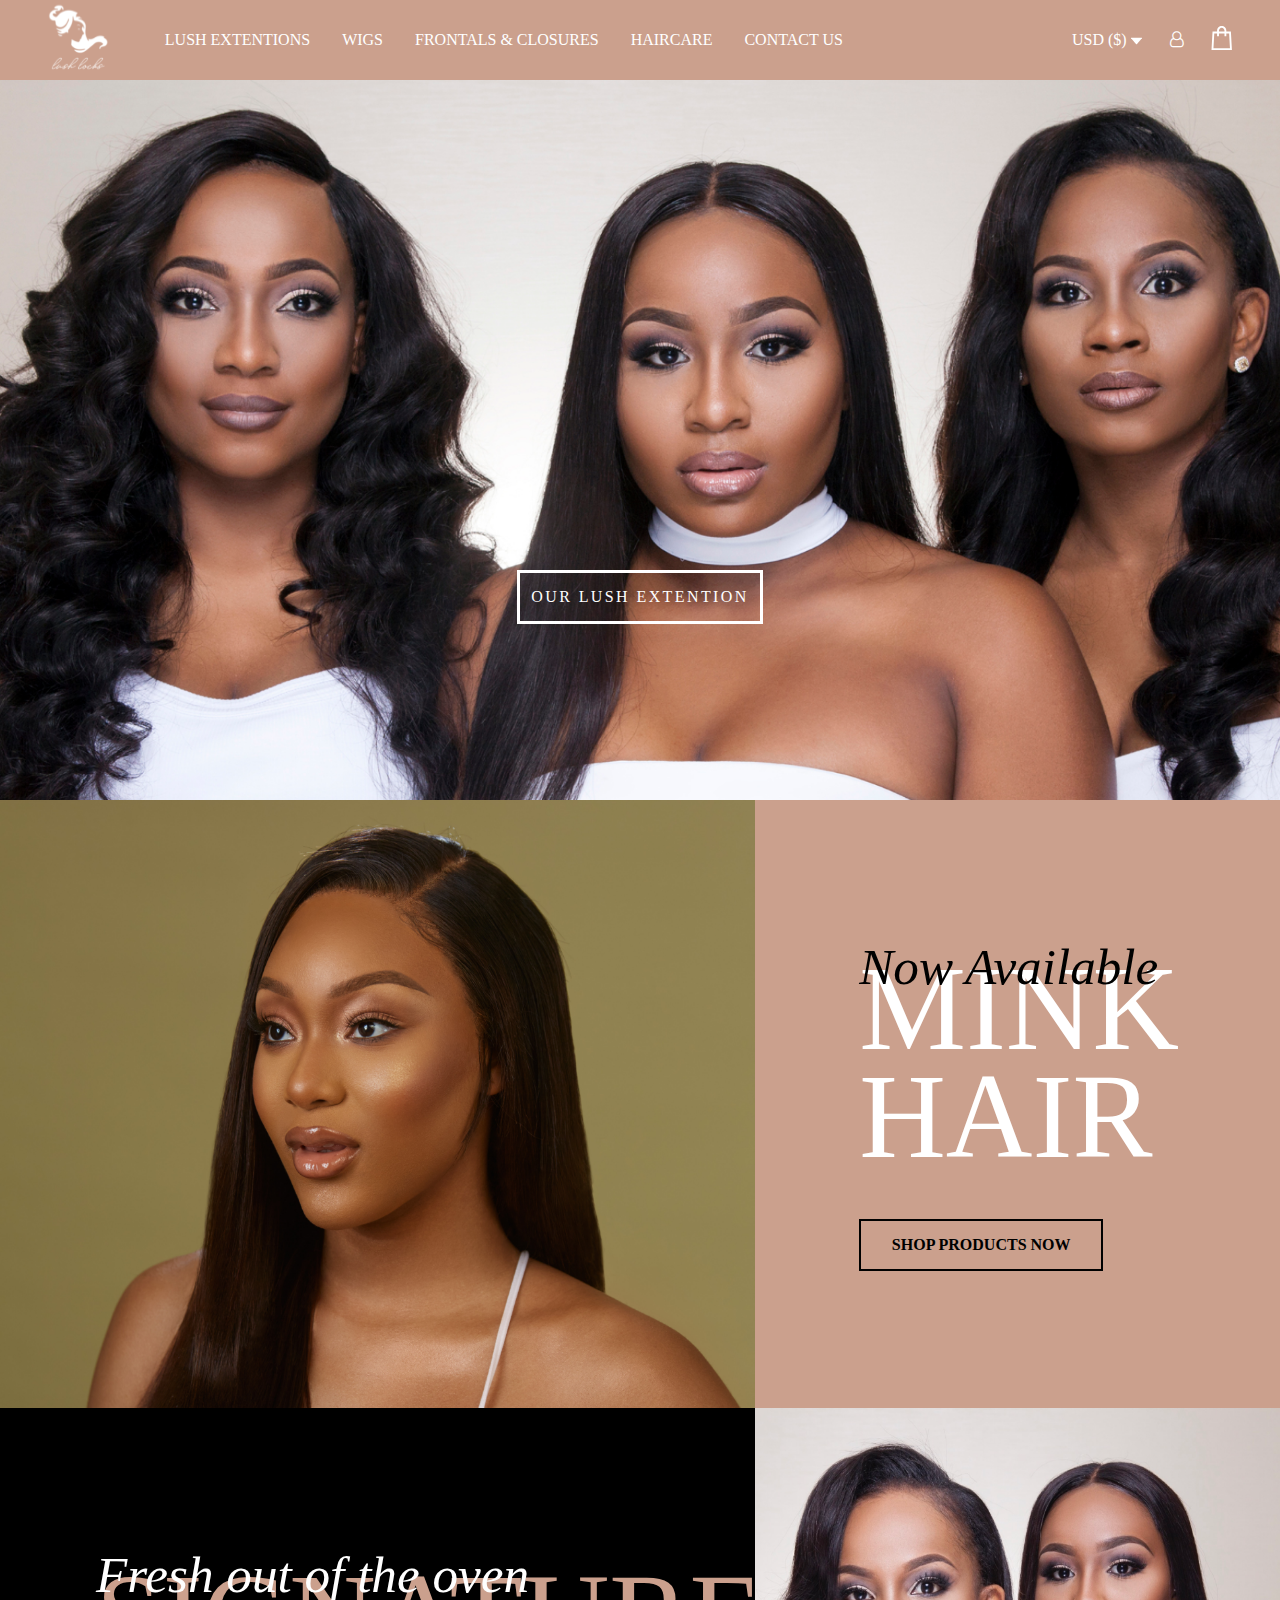
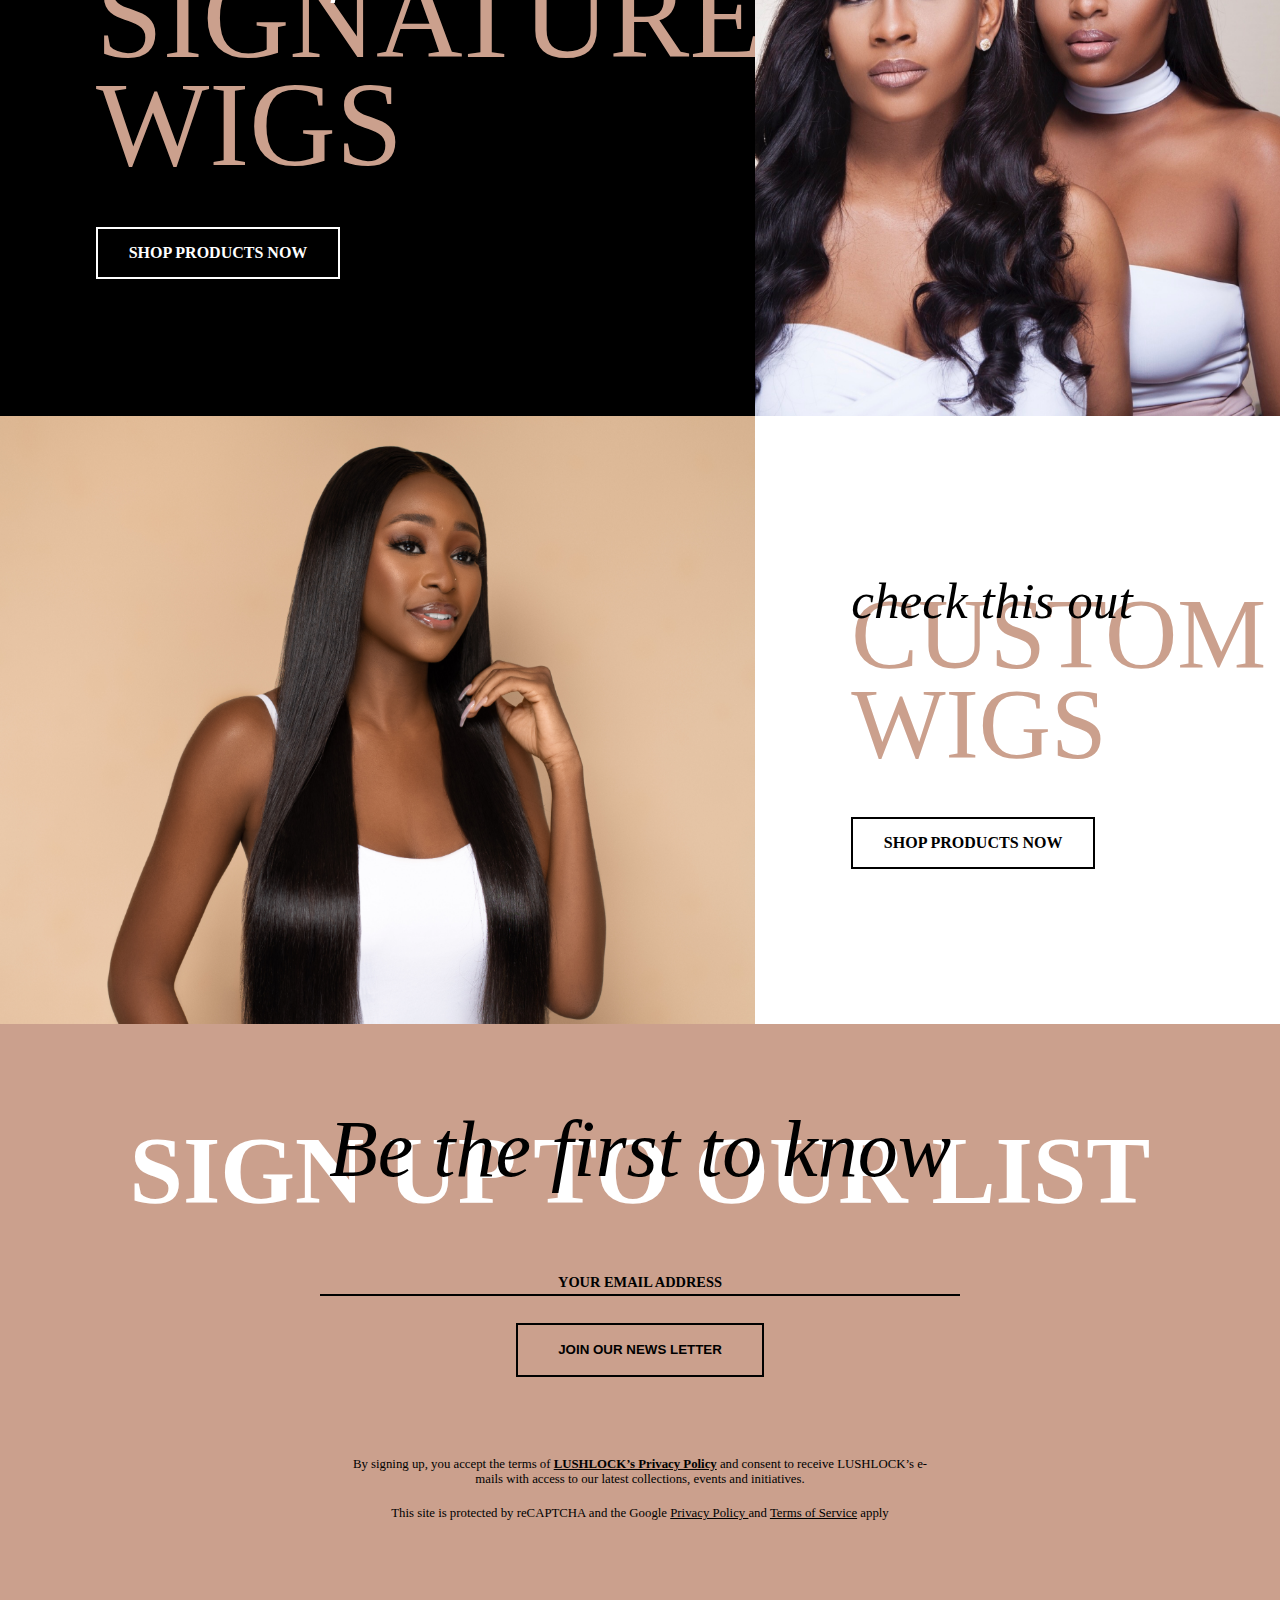
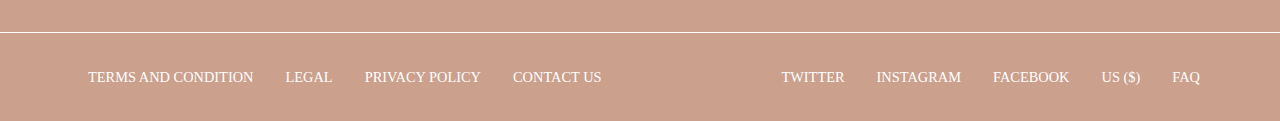
==== index.html @ 608bae27 "initial commit" ====
<!DOCTYPE html>
<html lang="en">
<head>
    <meta charset="UTF-8">
    <meta name="viewport" content="width=device-width, initial-scale=1.0">
    <link type="text/css" rel="stylesheet" href="./css/style.css">
    <link type="text/css" rel="stylesheet" href="./css/font-awesome-4.7.0/css/font-awesome.min.css">
    <title>Lush Extention</title>
</head>
<body>
    <header>
        <nav>
            <a href="index.html">
                <div class="logo">
                    <img src="./assets/logo.svg" alt="logo">
                </div>
            </a>
            <div class="navigation">
                <ul class="navbar">
                    <li><a href="#">lush extentions</a></li>
                    <li><a href="#">wigs</a></li>
                    <li><a href="#">frontals & closures</a></li>
                    <li><a href="#">haircare</a></li>
                    <li><a href="#">contact us</a></li>
                </ul>
                <div class="aside">
                    <div class="currency">
                        <p>usd ($)</p>
                        <div class="dropdown">
                            <img src="./assets/dropdown.svg">
                        </div>
                    </div>
                    <div class="user">
                        <p><i class="fa fa-user-o" aria-hidden="true"></i></p>
                    </div>
                    <div class="cart">
                        <img src="./assets/cart.svg">
                    </div>
                </div>
            </div>
        </nav>
        <div class="carousal">
            <div class="details">
                <div>
                    <p>our lush extention</p>
                </div>
            </div>
        </div>
    </header>
    <main>
        <div class="model1">
            <img src="./assets/model3.png" alt="model">
        </div>
        <div class="adDisplay1">
            <h2 class="italic">Now Available</h2>
            <h2 class="productType" id="mink">mink hair</h2>
            <div class="furtherDetals">
                <p>shop products now</p>
            </div>
        </div>
        <div class="adDisplay2">
            <h2 class="italic">Fresh out of the oven</h2>
            <h2 class="productType">Signature wigs</h2>
            <div class="furtherDetals">
                <p>shop products now</p>
            </div>
        </div>
        <div class="model2">
            <img src="./assets/model4.png" alt="model">
        </div>
        <div class="model3">
            <img src="./assets/model5.png" alt="model">
        </div>
        <div class="adDisplay3">
            <h2 class="italic">check this out</h2>
            <h2 class="productType">custom wigs</h2>
            <div class="furtherDetals">
                <p>shop products now</p>
            </div>
        </div>
    </main>
    <footer>
        <h2 class="firstToKnow">Be the first to know</h2>
        <h2 class="signupText">sign up to our list</h2>
        <form class="signupForm">
            <div class="update">
                <label for="email" id="label">your email address</label>
                <input id="email">
            </div>
            <button>Join our news Letter</button>
        </form>
        <div class="security">
            <p class="para1">By signing up, you accept the terms of <a href="#">LUSHLOCK’s Privacy Policy</a> and consent to receive LUSHLOCK’s e-mails with access to our latest collections, events and initiatives.</p>
            <p class="para2"> This site is protected by reCAPTCHA and the Google <a href="#">Privacy Policy </a> and <a href="#">Terms of Service</a> apply</p>
        </div>
        <div class="footer">
            <div class="moreInfo">
                <div class="legal">
                    <ul>
                        <li><a href="#">terms and condition</a></li>
                        <li><a href="#">legal</a></li>
                        <li><a href="#">privacy policy</a></li>
                        <li><a href="#">contact us</a></li>
                    </ul>
                </div>
                <div class="social">
                    <ul>
                        <li><a href="#">Twitter</a></li>
                        <li><a href="#">Instagram</a></li>
                        <li><a href="#">Facebook</a></li>
                        <li><a href="#">US ($)</a></li>
                        <li><a href="#">FAQ</a></li>
                    </ul>
                </div>
            </div>
        </div>
    </footer>
</body>
<script src="./script/index.js"></script>
</html>
---- css/style.css ----
body{
    margin: 0 auto;
    padding: 0;
    font-family: poppins;
}

h1,h2,p{
    margin: 0;
    padding: 0;
}

header{
    box-sizing: border-box;
    display: flex;
    flex-direction: column;
    width: 100%;
}

nav{
    box-sizing: border-box;
    background-color:  #CBA08D;
    height: 5rem;
    display: flex;
    align-items: center;
    width: 100%;
    padding-left: 3em;
    padding-right: 3em;
}

.logo img{
    height: 5em;
    width: 3.8em;
}

.navigation{
    display: flex;
    align-items: center;
    width: 100%;
    justify-content: space-between;
}

.navbar{
    display: flex;
    align-items: center;
    justify-content: space-between;
    list-style: none;
    color: #FFFFFF;
}

.navbar li{
    margin-left: 1em;
    margin-right: 1em;
    text-transform: uppercase;
}

.navbar li a{
    text-decoration: none;
    color: #FFFFFF;
    font-size: 1em;
}

.aside{
    display: flex;
    align-items: center;
    width: 10em;
    justify-content: space-between;
    color: #FFFFFF;
    text-transform: uppercase;
}

.currency{
    display: flex;
    align-items: center;
}
.currency p{
    margin-right: 0.3em;
}

.carousal{
    height: 45em;
    background-image: url("../assets/model2.png");
    background-size: cover;
    background-position: center;
}

.details{
    display: flex;
    justify-content: center;
    height: inherit;
    align-items: flex-end;
}

.details div{
    display: flex;
    height: 3em;
    width: 15em;
    border: 3px solid #FFFFFF;
    background-color: none;
    text-align: center;
    align-items: center;
    justify-content: center;
    text-transform: uppercase;
    letter-spacing: 0.15em;
    color: #FFFFFF;
    margin-bottom: 11em;
    cursor: pointer;
}

main{
    box-sizing: border-box;
    width: 100%;
    display: grid;
    grid-template-columns: 59% 41%;
    grid-template-rows: 38em 38em 38em;
}

.model1{
    height: 100%;
    width: 100%;
}
.model1 img{
    width: 100%;
    height: 100%;
}
.adDisplay1{
    width: 100%;
    height: 100%;
    background-color: #CBA08D;
    display: flex;
    box-sizing: border-box;
    flex-direction: column;
    justify-content: center;
    padding-left: 6.5em;
}

.adDisplay2{
    width: 100%;
    height: 100%;
    background-color: #000000;
    display: flex;
    flex-direction: column;
    justify-content: center;
    padding-left: 6em;
}

.model2{
    width: 100%;
}
.model2 img{
    width: 100%;
    height: 100%;
}
.model3{
    width: 100%;
}
.model3 img{
    width: 100%;
    height: 100%;
}
.adDisplay3{
    width: 100%;
    height: 100%;
    display: flex;
    flex-direction: column;
    justify-content: center;
    box-sizing: border-box;
    padding-left: 6em;
}
.adDisplay3 .productType{
    font-weight: 400;
    color: #CBA08D;
}
.adDisplay3 .furtherDetals:hover{
    background-color: #CBA08D;
    border: 2px solid #CBA08D;
}
.italic{
    font-style: italic;
    font-weight: 400;
    font-size: 3.2em;
    margin-bottom: -0.8em;
    position: relative;
}
.productType{
    font-size: 100px;
    text-transform: uppercase;
    line-height: 0.9em;
}
#mink{
    color: #FFFFFF;
    font-weight: 400;
    font-size: 120px;
}

.furtherDetals{
    margin-top: 3em;
    height: 3em;
    width: 15em;
    border: 2px solid black;
    display: flex;
    justify-content: center;
    align-items: center;
    text-transform: uppercase;
    font-weight: 600;
    cursor: pointer;
}

.adDisplay1 .furtherDetals:hover{
    background-color: #FFFFFF;
    border: 2px solid #FFFFFF;
}

.adDisplay2 .italic{
    color: #FFFFFF;
}

.adDisplay2 .productType{
    color: #CBA08D;
    font-weight: 400;
    font-size: 120px;
}

.adDisplay2 .furtherDetals{
    border: 2px solid #FFFFFF;
    color: #FFFFFF;
}
.adDisplay2 .furtherDetals:hover{
    background-color: #CBA08D;
    color: #000000;
}

footer{
    box-sizing: border-box;
    display: flex;
    flex-direction: column;
    justify-content: center;
    align-items: center;
    padding-top: 5em;
    background-color: #CBA08D;
}

.firstToKnow{
    text-align: center;
    font-style: italic;
    font-size: 5em;
    font-weight: 300;
    position: relative;
    margin-bottom: -1em;
}

.signupText{
    text-align: center;
    font-size: 6em;
    text-transform: uppercase;
    color: #FFFFFF;
}

.signupForm{
    margin-top: 3em;
    box-sizing: border-box;
    width: 100%;
    display: flex;
    flex-direction: column;
    align-items: center;
}

.update{
    display: flex;
    flex-direction: column;
    border-bottom: 2px solid black;
    align-items: center;
    width: 40em;
    padding-bottom: 0.2em;
}

label{
    text-transform: uppercase;
    font-weight: 600;
    font-size: 0.9em;
}

.update input{
    border: none;
    outline: none;
    width: 20em;
    font-size: 1em;
    padding: 0.3em 0.8em;
    display: none;
    background-color: #CBA08D;
    color: white;
    text-align: center;
}

.signupForm button{
    margin-top: 2em;
    border: 2px solid black;
    outline: none;
    padding: 1.3em 3em;
    text-transform: uppercase;
    font-weight: 700;
    background-color: #CBA08D;
    cursor: pointer;
    margin-bottom: 6em;
}

.security{
    margin-left: 27.5em;
    margin-right: 27.5em;
    text-align: center;
    font-size: 0.8em;
}

.para1{
    margin-bottom: 1.5em;
}

.para1 a{
    color: #000000;
    font-weight: 600;
}

.para2 a{
    color: #000000;
}

.footer{
    display: flex;
    flex-direction: column;
    margin-top: 5em;
    width: 100%;
    box-sizing: border-box;
}

.footer::before{
    content: "";
    height: 2em;
    width: 100%;
    border-bottom: 1px solid white;
    box-sizing: border-box;
}

.moreInfo{
    display: flex;
    flex-direction: row;
    width: 100%;
    justify-content: space-between;
    box-sizing: border-box;
    padding-right: 3em;
    padding-left: 3em;
    margin-top: 1.2em;
    margin-bottom: 1.2em;
}

.moreInfo ul{
    display: flex;
    list-style: none;
}

.moreInfo ul li{
    margin-right: 2em;
    text-transform: uppercase;
}
.moreInfo ul li a{
    text-decoration: none;
    color: white;
    font-size: 0.9em;
}
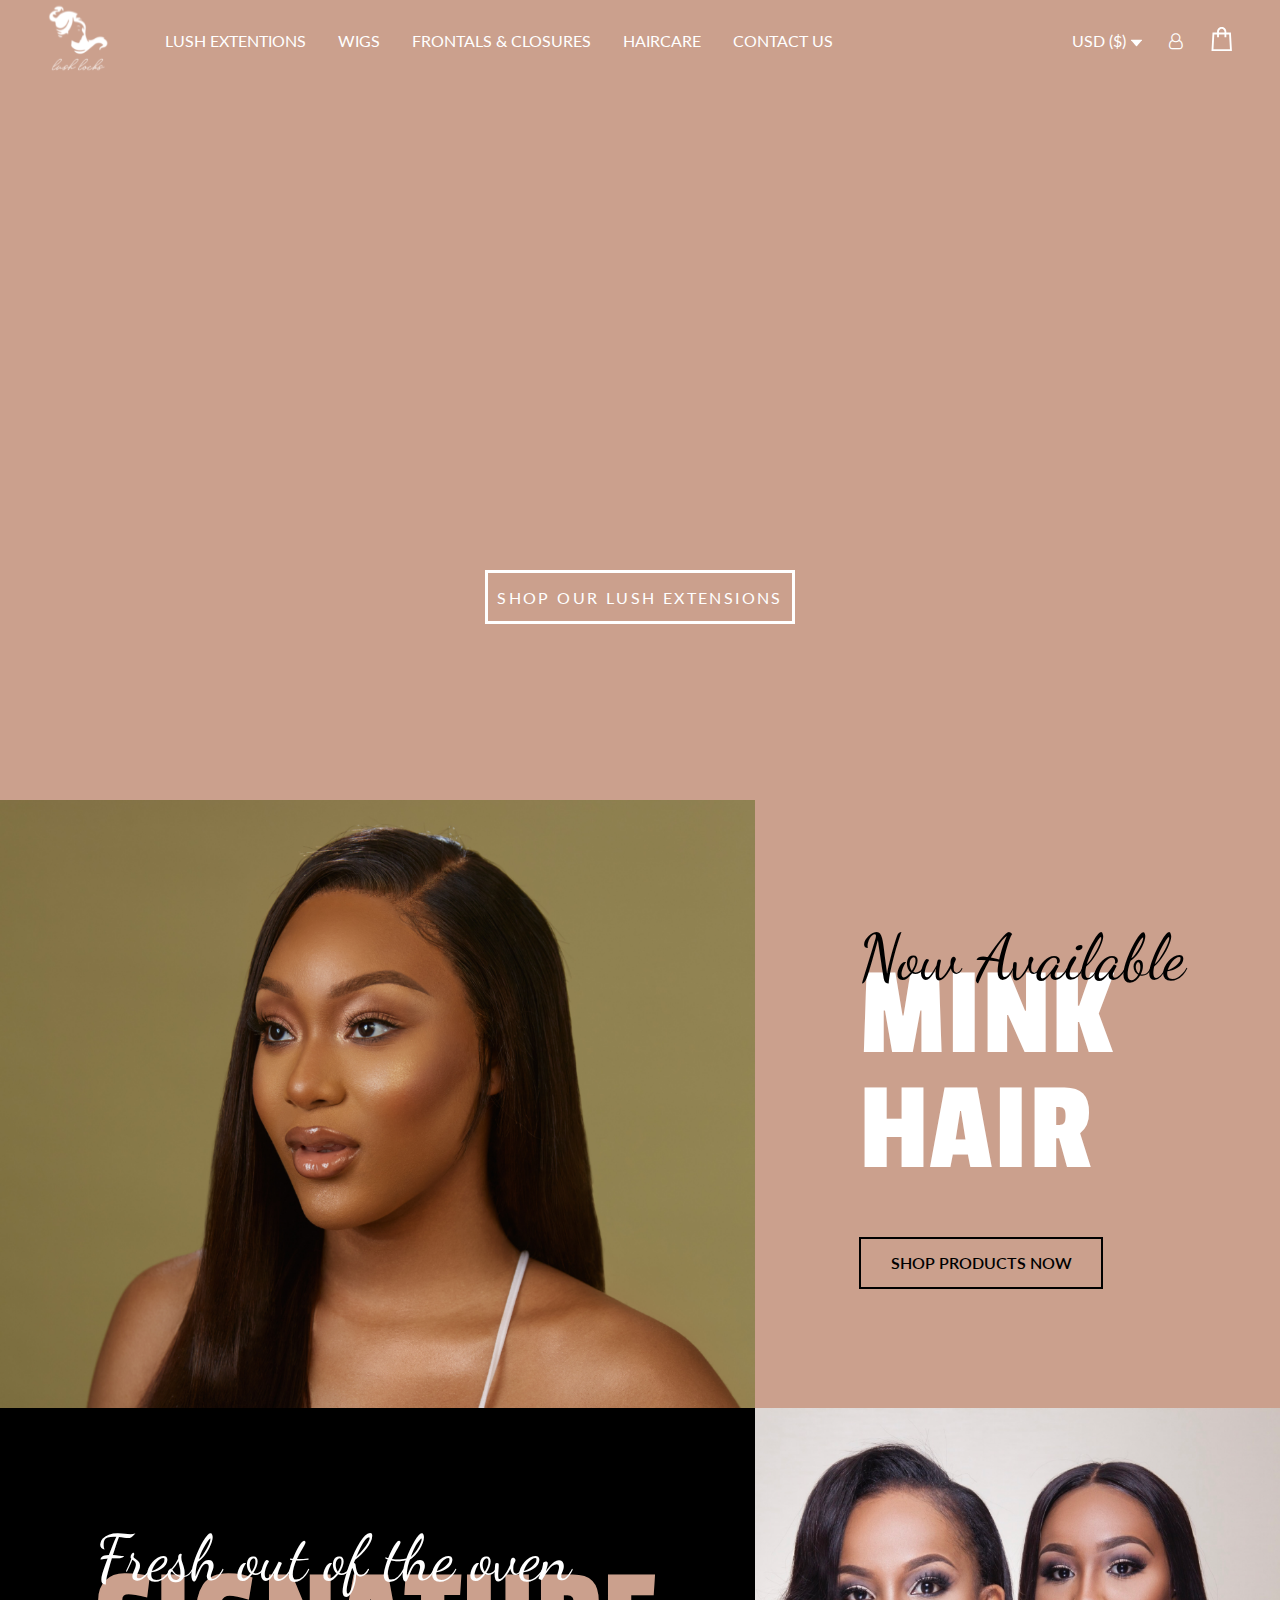
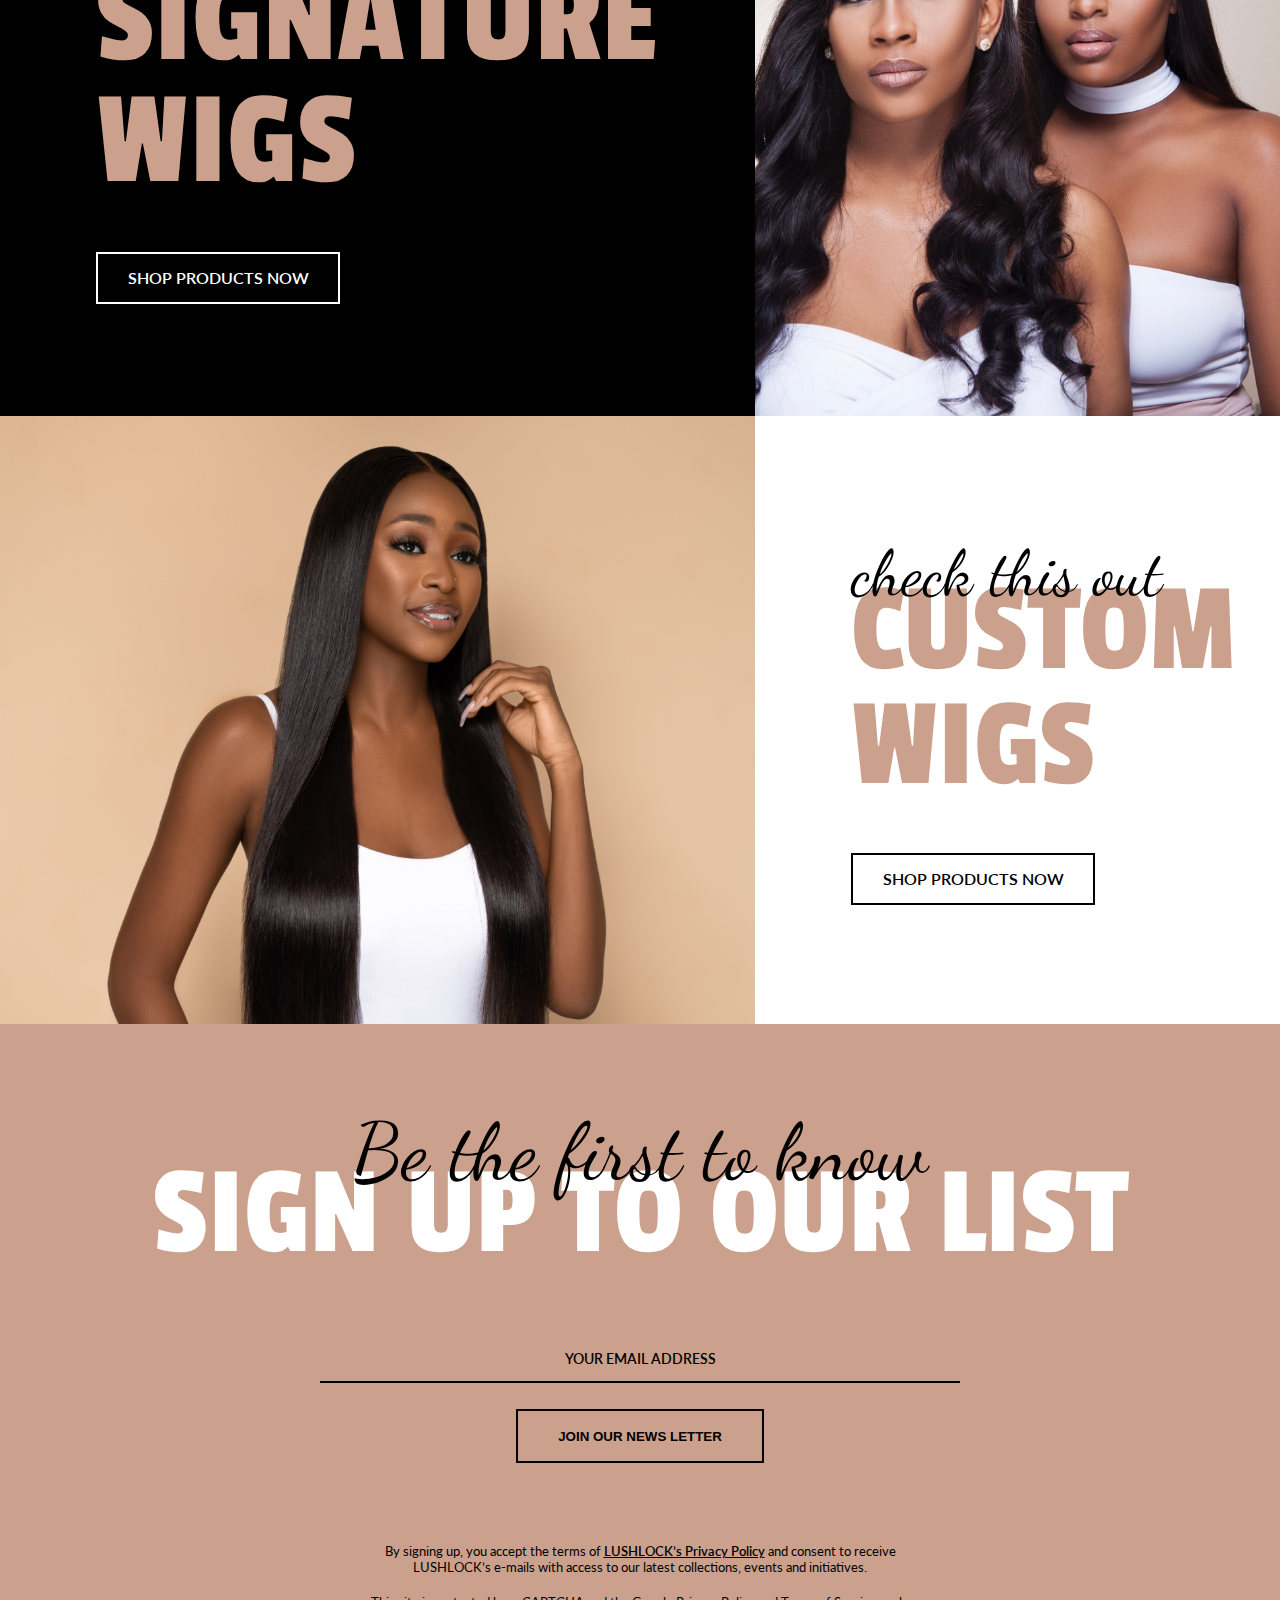
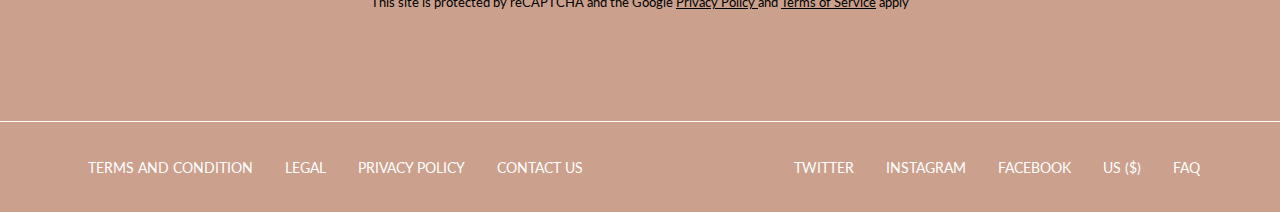
==== commit ce98f7e7: "committing changes" ====
--- a/index.html
+++ b/index.html
@@ -3,9 +3,10 @@
 <head>
     <meta charset="UTF-8">
     <meta name="viewport" content="width=device-width, initial-scale=1.0">
+    <link rel="stylesheet"href="https://fonts.googleapis.com/css?family=Passion+One|Dancing+Script|Lato">
     <link type="text/css" rel="stylesheet" href="./css/style.css">
     <link type="text/css" rel="stylesheet" href="./css/font-awesome-4.7.0/css/font-awesome.min.css">
-    <title>Lush Extention</title>
+    <title>HOME</title>
 </head>
 <body>
     <header>
@@ -17,11 +18,11 @@
             </a>
             <div class="navigation">
                 <ul class="navbar">
-                    <li><a href="#">lush extentions</a></li>
+                    <li><a href="lush_extention.html">lush extentions</a></li>
                     <li><a href="#">wigs</a></li>
                     <li><a href="#">frontals & closures</a></li>
                     <li><a href="#">haircare</a></li>
-                    <li><a href="#">contact us</a></li>
+                    <li><a href="support.html">contact us</a></li>
                 </ul>
                 <div class="aside">
                     <div class="currency">
@@ -40,42 +41,46 @@
             </div>
         </nav>
         <div class="carousal">
-            <div class="details">
-                <div>
-                    <p>our lush extention</p>
+            <a href="lush_extention.html">
+                <div class="details">
+                    <div>
+                        <p id="extention">SHOP OUR LUSH EXTENSIONS</p>
+                    </div>
                 </div>
-            </div>
+            </a>
         </div>
     </header>
     <main>
-        <div class="model1">
-            <img src="./assets/model3.png" alt="model">
-        </div>
-        <div class="adDisplay1">
-            <h2 class="italic">Now Available</h2>
-            <h2 class="productType" id="mink">mink hair</h2>
-            <div class="furtherDetals">
-                <p>shop products now</p>
+        <div id="IndexMain">
+            <div class="model1">
+                <img src="./assets/model3.png" alt="model">
             </div>
-        </div>
-        <div class="adDisplay2">
-            <h2 class="italic">Fresh out of the oven</h2>
-            <h2 class="productType">Signature wigs</h2>
-            <div class="furtherDetals">
-                <p>shop products now</p>
+            <div class="adDisplay1">
+                <h2 class="italic">Now Available</h2>
+                <h2 class="productType" id="mink">mink hair</h2>
+                    <div class="furtherDetals">
+                        <p>shop products now</p>
+                    </div>
             </div>
-        </div>
-        <div class="model2">
-            <img src="./assets/model4.png" alt="model">
-        </div>
-        <div class="model3">
-            <img src="./assets/model5.png" alt="model">
-        </div>
-        <div class="adDisplay3">
-            <h2 class="italic">check this out</h2>
-            <h2 class="productType">custom wigs</h2>
-            <div class="furtherDetals">
-                <p>shop products now</p>
+            <div class="adDisplay2">
+                <h2 class="italic">Fresh out of the oven</h2>
+                <h2 class="productType">Signature wigs</h2>
+                <div class="furtherDetals">
+                    <p>shop products now</p>
+                </div>
+            </div>
+            <div class="model2">
+                <img src="./assets/model4.png" alt="model">
+            </div>
+            <div class="model3">
+                <img src="./assets/model5.png" alt="model">
+            </div>
+            <div class="adDisplay3">
+                <h2 class="italic">check this out</h2>
+                <h2 class="productType">custom wigs</h2>
+                <div class="furtherDetals">
+                    <p>shop products now</p>
+                </div>
             </div>
         </div>
     </main>
@@ -100,7 +105,7 @@
                         <li><a href="#">terms and condition</a></li>
                         <li><a href="#">legal</a></li>
                         <li><a href="#">privacy policy</a></li>
-                        <li><a href="#">contact us</a></li>
+                        <li><a href="support.html">contact us</a></li>
                     </ul>
                 </div>
                 <div class="social">
--- a/css/style.css
+++ b/css/style.css
@@ -1,19 +1,24 @@
 body{
     margin: 0 auto;
     padding: 0;
-    font-family: poppins;
-}
-
-h1,h2,p{
+    font-family: Lato, poppins;
+}
+
+h1,h2,h3,p{
     margin: 0;
     padding: 0;
 }
 
+h1{
+    font-family: Passion One, poppins;
+}
+
 header{
     box-sizing: border-box;
     display: flex;
     flex-direction: column;
     width: 100%;
+    background-color:  #CBA08D;
 }
 
 nav{
@@ -78,22 +83,51 @@
 
 .carousal{
     height: 45em;
-    background-image: url("../assets/model2.png");
+    box-sizing: border-box;
+    width: 100%;
+    animation: slide1 5s infinite;
     background-size: cover;
     background-position: center;
-}
-
-.details{
+    background-repeat: no-repeat;
+    transition-duration: 0.5s;
+    transition-property: background;
+    transition-timing-function: ease;
+}
+
+.carousal a{
+    text-decoration: none;
+    color: #000000;
     display: flex;
     justify-content: center;
     height: inherit;
     align-items: flex-end;
 }
 
+@keyframes slide1{
+    0%{
+        background-image: url("../assets/model1.png");
+    }
+
+    50%{
+        background-image: url("../assets/model2.png");
+    }
+
+    100%{
+        background-image: url("../assets/model2.png");
+    }
+}
+
+.details{
+    display: flex;
+    justify-content: center;
+    height: inherit;
+    align-items: flex-end;
+}
+
 .details div{
     display: flex;
     height: 3em;
-    width: 15em;
+    width: 19em;
     border: 3px solid #FFFFFF;
     background-color: none;
     text-align: center;
@@ -106,7 +140,34 @@
     cursor: pointer;
 }
 
+#extention{
+    animation: slide2 4s infinite;
+}
+
+
+@keyframes slide2{
+    0%{
+    
+        
+    }
+    50%{
+        
+        transform: translateX(-200%);
+    }
+
+    100%{
+        
+
+    }
+}
+
+
 main{
+    box-sizing: border-box;
+    width: 100%;
+}
+
+#IndexMain{
     box-sizing: border-box;
     width: 100%;
     display: grid;
@@ -175,21 +236,22 @@
     border: 2px solid #CBA08D;
 }
 .italic{
-    font-style: italic;
-    font-weight: 400;
-    font-size: 3.2em;
-    margin-bottom: -0.8em;
+    font-weight: 400;
+    font-size: 4rem;
+    margin-bottom: -0.6em;
     position: relative;
+    font-family: Dancing Script;
 }
 .productType{
-    font-size: 100px;
+    font-size: 8em;
     text-transform: uppercase;
     line-height: 0.9em;
+    font-family: Passion One, poppins;
+    font-weight: 400;
 }
 #mink{
     color: #FFFFFF;
     font-weight: 400;
-    font-size: 120px;
 }
 
 .furtherDetals{
@@ -203,6 +265,7 @@
     text-transform: uppercase;
     font-weight: 600;
     cursor: pointer;
+    transition: 0.5s background ease-out;
 }
 
 .adDisplay1 .furtherDetals:hover{
@@ -217,7 +280,7 @@
 .adDisplay2 .productType{
     color: #CBA08D;
     font-weight: 400;
-    font-size: 120px;
+    font-size: 8.5em;
 }
 
 .adDisplay2 .furtherDetals{
@@ -241,18 +304,20 @@
 
 .firstToKnow{
     text-align: center;
-    font-style: italic;
     font-size: 5em;
-    font-weight: 300;
+    font-weight: 400;
     position: relative;
-    margin-bottom: -1em;
+    margin-bottom: -0.7em;
+    font-family: Dancing Script;
 }
 
 .signupText{
     text-align: center;
-    font-size: 6em;
-    text-transform: uppercase;
+    font-size: 8em;
+    text-transform: uppercase;
+    font-weight: 400;
     color: #FFFFFF;
+    font-family: Passion One, poppins;
 }
 
 .signupForm{
@@ -273,10 +338,13 @@
     padding-bottom: 0.2em;
 }
 
-label{
+#label{
     text-transform: uppercase;
     font-weight: 600;
     font-size: 0.9em;
+    transform: translateY(100%);
+    transition: 0.5s transform ease-out;
+    
 }
 
 .update input{
@@ -285,7 +353,6 @@
     width: 20em;
     font-size: 1em;
     padding: 0.3em 0.8em;
-    display: none;
     background-color: #CBA08D;
     color: white;
     text-align: center;
@@ -364,4 +431,762 @@
     text-decoration: none;
     color: white;
     font-size: 0.9em;
+}
+
+/* LUSH EXTENTIONS STYLES */
+.extentionsHeader{
+    height: 31.5em;
+    display: flex;
+    flex-direction: column;
+    padding-left: 10em;
+    padding-right: 20em;
+}
+
+.lushLady{
+    font-size: 6rem;
+    font-weight: 400;
+    text-transform: uppercase;
+    color: #FFFFFF;
+    margin-top: 1.5em;
+    margin-bottom: 0.3em;
+}
+
+.lushLadyText{
+    font-size: 12px;
+    padding-right: 18em;
+    font-weight: 500;
+}
+
+#buy{
+    margin-top: 3.7em;
+    width: 10em;
+    height: 3.5em;
+    border: 2px solid black;
+    display: flex;
+    justify-content: center;
+    align-items: center;
+    transition: 1s background ease-out;
+    transition: 1s width ease-out;
+    cursor: pointer;
+}
+
+#buy:hover{
+    background-color: #FFFFFF;
+    border: none;
+    width: 15em;
+}
+
+#buy p{
+    text-align: center;
+    text-transform: uppercase;
+    font-weight: 600;
+}
+
+.products{
+    display: flex;
+    box-sizing: border-box;
+    justify-content: space-between;
+    padding: 7em 10.9em;
+    width: 100%;
+}
+
+.product{
+    width: 18em;
+    box-sizing: border-box;
+}
+.product img{
+   max-width: 100%;
+}
+
+.product h3{
+    padding-top: 1em;
+    color: #000000;
+    text-decoration: none;
+    font-family: Passion One;
+    font-weight: 400;
+    font-size: 2em;
+}
+
+.product a{
+    text-decoration: none;
+}
+
+.product small{
+    font-weight: 900;
+    letter-spacing: 0.2em;
+    color: #000000;
+}
+
+.product p{
+    padding-top: 1.4em;
+    color: #000000;
+    font-weight: 900;
+}
+
+.product p a{
+    color: #000000;
+    text-decoration: underline;
+    font-size: 15px;
+}
+
+/* Product Display Page */
+.productDisplayBanner{
+    height: 32em;
+    width: 100%;
+    box-sizing: border-box;
+    background-image: url("../assets/model2.png");
+    background-size: cover;
+    background-position: center;
+    background-repeat: no-repeat;
+}
+
+.productDisplayContainer{
+    display: flex;
+    flex-direction: column;
+}
+
+.productInfo{
+    display: flex;
+    padding-top: 6em;
+    padding-right: 8em;
+    padding-left: 10em;
+    width: 100%;
+    box-sizing: border-box;
+    height: auto;
+}
+
+.productImage{
+    height: auto;
+    width: 50%;
+}
+.productImage img{
+    max-width: 100%;
+}
+
+.productOptionsContainer{
+    width: 72%;
+    height: auto;
+    padding-left: 2.5em;
+    display: flex;
+    flex-direction: column;
+    align-items: center;
+    justify-content: center;
+}
+
+.productDetails{
+    width: 100%;
+    padding-left: 3em;
+    height: 100%;
+}
+
+.productDetails h2{
+font-size: 3em;
+    text-transform: uppercase;
+    margin-top: 1.7em;
+    font-family: Passion One;
+    font-weight: 400;
+}
+
+.customProduct{
+    font-size: 14px;
+    margin-top: 1em;
+    margin-bottom: 2.5em;
+}
+
+.hairOptions{
+    display: flex;
+    align-items: center;
+    width: 100%;
+    margin-bottom: 1em;
+}
+
+.optionTitle{
+    width: 33%;
+    font-size: 1em;
+    font-weight: 700;
+    text-transform: uppercase;
+}
+
+.textContent{
+   text-transform: uppercase; 
+}
+
+.displayOrder{
+    display: flex;
+    align-items: center;
+    width: 67%;
+}
+
+.displayOrder a{
+    text-decoration: none;
+    color: black;
+} 
+
+.productTypeDetail{
+    display: flex;
+    align-items: center;
+    justify-content: center;
+    border: 1px solid #000000;
+    margin-right: 1em;
+    font-weight: 600;
+}
+
+.HumanHair{
+    height: 2.8em;
+    width: 10em;
+}
+
+.activeHair{
+    background-color: #CBA08D;
+}
+
+.SyntheticHair{
+    height: 2.8em;
+    width: 12em;
+}
+
+.looseWave{
+    height: 2.8em;
+    width: 9.8em;
+    background-color: #CBA08D;
+}
+
+.deepWave{
+    height: 2.8em;
+    width: 9.6em;
+}
+
+.sBundle{
+    height: 2.8em;
+    width: 8em;
+}
+
+.tBundle{
+    height: 2.8em;
+    width: 8.5em;
+    background-color: #CBA08D;
+    transition: 1s background-color ease-out;
+}
+
+.moreBundle{
+    height: 2.8em;
+    width: 5em;
+    transition: 1s background-color ease-out;
+    transition: 1s width ease-out;
+}
+
+
+.lengthValue{
+    width: 5em;
+    height: 2.8em;
+}
+
+#lastLengthValue{
+    background-color: #CBA08D;
+}
+
+.quantity{
+    width: 5em;
+    height: 3em;
+}
+
+#hairLengthSecond{
+    margin-bottom: 0.5em;
+}
+
+.summary{
+    height: 4em;
+    width: 35em;
+    margin-top: -4.2em;
+    align-self: flex-end;
+    justify-self: flex-end;
+    background-color: #CBA08D;
+    display: flex;
+    padding-left: 3em;
+    align-items: center;
+}
+
+.summary h3{
+    font-size: 1em;
+}
+
+.summary p{
+    color: #FFFFFF;
+    font-size: 2em;
+    font-weight: 500;
+    padding-left: 2em
+}
+
+.productExit{
+    margin-left: auto;
+    display: flex;
+    margin-top: 3em;
+    margin-right: 8em;
+    margin-bottom: 4em;
+}
+
+.productExit a{
+    text-decoration: none;
+    color: #000000;
+}
+
+.checkOut{
+    height: 3em;
+    width: 12em;
+    border: 2px solid black;
+    display: flex;
+    justify-content: center;
+    align-items: center;
+    font-weight: 600;
+    margin-right: 2em;
+    text-transform: uppercase;
+}
+
+.addCart{
+    height: 3em;
+    display: flex;
+    justify-content: center;
+    align-items: center;
+    font-weight: 600;
+}
+
+.addCart a{
+    color: #000000;
+    letter-spacing: 0.1em;
+    text-transform: uppercase;
+}
+
+.describtionContainer{
+    display: flex;
+    flex-direction: column;
+    width: 100%;
+    justify-content: center;
+    box-sizing: border-box;
+    text-align: center;
+    padding: 0em 25%;
+    margin-bottom: 5em;
+}
+
+.describtion{
+    margin-bottom: 3em;
+}
+
+.describtion h3{
+    text-transform: uppercase;
+}
+
+.describtion p{
+    font-size: 12px;
+    font-weight: 500;
+}
+
+/* Bag Page */
+.bagContainer{
+   padding: 5em 10em;
+   width: 100%;
+   box-sizing: border-box;
+}
+
+.bagContainer h1{
+    margin-bottom: 1em;
+    color: #CBA08D;
+    font-size: 6em;
+    font-family: Passion One;
+    font-weight: 400;
+}
+
+.orders{
+    height: 19em;
+    width: 100%;
+    display: flex;
+    box-sizing: border-box;
+    border: 2px solid whitesmoke;
+    padding: 1em;
+    margin-bottom: 1em;
+}
+
+.order{
+    display: flex;
+    height: 100%;
+    width: 100%;
+}
+
+.orderImage{
+    height: 100%;
+    width: 20%;
+    margin-right: 1.8em;
+}
+
+.orderImage img{
+    width: 100%;
+    height: inherit;
+}
+
+.orderDetail{
+    width: 80%;
+    height: 100%;
+    box-sizing: border-box;
+}
+
+.orderTitle{
+    padding-top: 2em;
+    padding-bottom: 3em;
+    display: flex;
+    align-items: center;
+    justify-content: space-between;
+}
+
+.orderTitle h3{
+    text-transform: uppercase;
+    font-size: 3em;
+    font-family: Passion One;
+    font-weight: 400;
+}
+
+.price{
+    font-size: 1.1em;
+    font-weight: 900;
+}
+
+.orderBody{
+    display: flex;
+    flex-direction: column;
+}
+
+.hairDetail{
+    display: flex;
+    margin-top: 0.7em;
+}
+
+.title{
+    font-weight: 600;
+}
+
+.titleType{
+    font-weight: 400;
+    margin-left: 0.5rem;
+    margin-right: 3rem;
+}
+
+.hairDetail a{
+    margin-left: auto;
+    text-transform: uppercase;
+    color: black;
+    font-weight: 600;
+}
+
+
+.bagSummary{
+    display: flex;
+    flex-direction: column;
+    width: 100%;
+    align-items: center;
+    margin-top: 4.5em;
+}
+
+.amountSummary{
+    display: flex;
+    flex-direction: column;
+    height: 12em;
+    width: 22em;
+    background-color: #CBA08D;
+    padding: 2em 1em;
+}
+
+.summaryRow{
+    display: flex;
+    justify-content: space-between;
+    margin-bottom: 0.7em;
+}
+
+.summaryTitle{
+    font-weight: 600;
+    text-transform: uppercase;
+}
+
+.summaryValue{
+    font-weight: 600;
+    font-size: 1.2em;
+    letter-spacing: 0.1em;
+    text-transform: uppercase;
+}
+
+.summaryTotalContainer{
+    display: flex;
+    flex-direction: column;
+    width: 100%;
+}
+
+.summaryTotalContainer::before{
+    content: '';
+    height: 2em;
+    width: 100%;
+    border-top: 2px solid #000000;
+    margin-top: 0.7em;
+}
+
+.summaryTotal{
+    display: flex;
+    justify-content: space-between;
+    align-items: center;
+}
+
+.summaryAmount{
+    font-weight: 600;
+    font-size: 1.5em;
+}
+
+.summaryCheckout{
+    height: 3em;
+    width: 10em;
+    border: 2px solid #000000;
+    display: flex;
+    justify-content: center;
+    align-items: center;
+    margin-top: 2em;
+    margin-bottom: 3em;
+}
+
+.bagSummary a{
+    text-decoration: none;
+    color: #000000;
+}
+
+.summaryCheckout p{
+    text-transform: uppercase;
+    font-weight: 900;
+}
+
+/* Order Page */
+.orderContainer{
+    padding-left: 10em;
+    padding-right: 10em;
+    box-sizing: border-box;
+}
+
+.orderContainer h1{
+    color: #CBA08D;
+    font-size: 5em;
+    margin-top: 1em;
+    margin-bottom: 1em;
+    text-transform: uppercase;
+    font-weight: 400;
+}
+
+.placeOrderBody{
+    display: flex;
+    width: 100%;
+    justify-content: space-between;
+    box-sizing: border-box;
+}
+
+.orderForm{
+    display: flex;
+    flex-direction: column;
+    width: 50%;
+}
+
+.formInput{
+    display: flex;
+    flex-direction: column;
+    border-bottom: 2px solid #000000;
+    margin-bottom: 1em;
+}
+
+.labelInput{
+    font-weight: 600;
+    letter-spacing: 2px;
+    text-transform: uppercase;
+    margin-top: 0.5em;
+    margin-bottom: 0.5em;
+    transform: translateY(90%);
+    transition: 0.5s transform ease-out;
+}
+
+
+.dropdownLabel{
+    font-weight: 600;
+    letter-spacing: 2px;
+    text-transform: uppercase;
+    transform: translateY(60%);
+    transition: 0.5s transform ease-out;
+    display: flex;
+    align-items: center;
+    justify-content: space-between;
+}
+
+.formInput input{
+    font-size: 16px;
+    border: none;
+    outline: none;
+}
+
+.createAcct{
+    display: flex;
+    margin-top: 2em;
+    margin-bottom: 3em;
+    align-items: center;
+}
+
+.createAcct::before{
+    content: '';
+    height: 0.4em;
+    width: 0.4em;
+    border-radius: 50%;
+    border: 3px solid #000000;
+    margin-right: 1em;
+}
+
+.createAcct p{
+    font-weight: 600;
+    text-transform: uppercase;
+}
+
+.orderForm a{
+    text-decoration: none;
+    color: #000000;
+}
+
+.orderButton {
+    height: 3em;
+    width: 10em;
+    border: 2px solid #000000;
+    display: flex;
+    justify-content: center;
+    align-items: center;
+    margin-top: 2em;
+    margin-bottom: 3em;
+}
+
+.orderButton p{
+    font-weight: 900;
+    text-transform: uppercase;
+}
+
+.paymentContainer{
+    margin-top: 2.5em;
+    display: flex;
+    flex-direction: column;
+}
+
+.paymentText{
+    display: flex;
+    align-items: center;
+    margin-bottom: 0.7em;
+}
+
+.radioButton{
+    height: 0.7em;
+    width: 0.7em;
+    display: flex;
+    justify-content: center;
+    align-items: center;
+    border-radius: 50%;
+    border: 3px solid #000000;
+    margin-right: 1em;
+}
+
+.radioButton::before{
+    content: "";
+    height: 0.4em;
+    width: 0.4em;
+    background-color: #000000;
+    border-radius: 50%;
+}
+
+.paymentText p{
+    font-weight: 600;
+    text-transform: uppercase;
+    letter-spacing: 2px;
+}
+
+.paymentImage{
+    display: flex;
+    align-items: center;
+}
+
+.paymentImage img{
+    margin-right: 0.5em;
+}
+
+/* Order Successfully Placed Page */
+.successMassage{
+    display: flex;
+    width: 100%;
+    flex-direction: column;
+    justify-content: center;
+    margin-top: 7.5em;
+    margin-bottom: 7.5em;
+    padding-left: 10em;
+    padding-right: 10em;
+    box-sizing: border-box;
+}
+
+.successMassage h1{
+    color: #CBA08D;
+    text-transform: uppercase;
+    font-size: 6em;
+    line-height: 1em;
+    padding-right: 2em;
+    font-weight: 400;
+}
+
+.successMassage p{
+    font-weight: 500;
+    margin-top: 0.5em;
+}
+
+/* Support Page */
+.supportContainer{
+    padding-left: 10em;
+    padding-right: 10em;
+    box-sizing: border-box;
+    width: 100%;
+}
+
+.supportContainer h1{
+    color: #CBA08D;
+    font-size: 4em;
+    text-transform: uppercase;
+    margin-top: 1.2em;
+    margin-bottom: 0.7em;
+}
+
+.suportDetailContainer{
+    display: flex;
+    justify-content: space-between;
+    width: 100%;
+}
+
+.supportForm{
+    width: 50%;
+}
+
+#commentLabel{
+    transform: translateY(310%);
+    transition: 0.2s transform ease-out;
+}
+
+textarea{
+    border: none;
+    outline: none;
+}
+
+.contactInfo{
+    width: 23em;
+    margin-top: 1.5em;
+}
+
+.contactInfo p{
+    font-size: 14px;
+    margin-bottom: 2em;
+}
+
+.contactInfo span{
+    font-weight: 600;
+}
+
+.contactInfo a{
+    color: #000000;
+    font-weight: 600;
 }